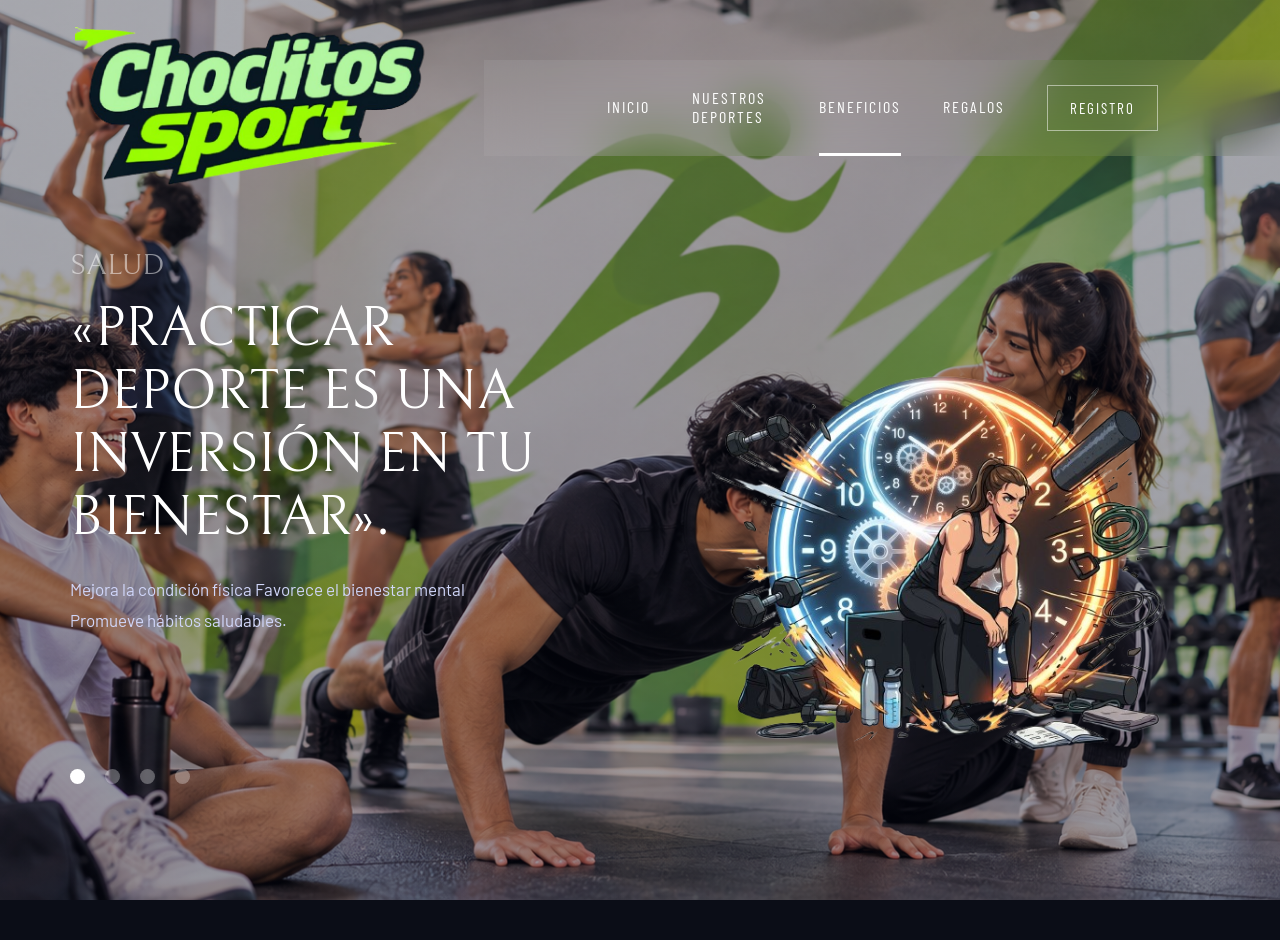
==== beneficios.html @ 15cc4fcd "Add files via upload" ====
<!DOCTYPE html>
<html lang="en">
<head>
  <meta charset="UTF-8">
  <meta name="viewport" content="width=device-width, initial-scale=1.0">
  <meta name="description" content="Explore the universe with Space Tourism.">
  <title>Space Tourism | Crew</title>
  <link rel="preconnect" href="https://fonts.googleapis.com">
  <link rel="preconnect" href="https://fonts.gstatic.com" crossorigin>
  <link href="https://fonts.googleapis.com/css2?family=Barlow+Condensed:wght@400;500;600&family=Bellefair&family=Barlow:wght@400;500&display=swap" rel="stylesheet">
  <link rel="stylesheet" href="assets/css/main.css">
</head>
<body class="crew-page">
  <header class="header">
    <a href="index.html" class="logo" aria-label="Space Tourism - Home">
      <img src="assets/images/logo-choclitos-sport.png" alt="Space Tourism">
    </a>
    <div class="header-line" aria-hidden="true"></div>

    <button class="menu-toggle" id="menuToggle" type="button"
      aria-label="Open navigation" aria-expanded="false" aria-controls="navigation">
      <span></span><span></span><span></span>
    </button>

    <nav class="navigation" id="navigation" aria-label="Main navigation">
      <a href="index.html" data-page="home">   INICIO   </a>
      <a href="deportes.html" data-page="destination">NUESTROS DEPORTES</a>
      <a href="beneficios.html" data-page="crew">BENEFICIOS</a>
      <a href="regalos.html" data-page="technology">REGALOS</a>
      <button class="subscribe-button" id="openSubscribe" type="button">
    REGISTRO
</button>
    </nav>
  </header>
  <main class="inner-page crew-section">
    <div class="crew-content">
      <section class="crew-info">
        <p class="crew-role" id="crewRole">Commander</p>
        <h2 id="crewName">Douglas Hurley</h2>
        <p class="crew-description" id="crewDescription">
          Douglas Gerald Hurley is an American engineer, former Marine Corps pilot
          and former NASA astronaut. He launched into space for the third time as
          commander of Crew Dragon Demo-2.
        </p>
        <div class="crew-controls" aria-label="Choose crew member">
          <button class="crew-dot active" data-crew="0" type="button" aria-label="Douglas Hurley" aria-pressed="true"></button>
          <button class="crew-dot" data-crew="1" type="button" aria-label="Mark Shuttleworth" aria-pressed="false"></button>
          <button class="crew-dot" data-crew="2" type="button" aria-label="Victor Glover" aria-pressed="false"></button>
          <button class="crew-dot" data-crew="3" type="button" aria-label="Anousheh Ansari" aria-pressed="false"></button>
        </div>
      </section>
      <section class="crew-image-container">
        <img src="assets/images/beneficio-salud.png" id="crewImage"
          alt="Douglas Hurley" class="crew-image">
      </section>
    </div>
  </main>
<div class="subscribe-overlay" id="subscribeModal"
     aria-hidden="true">

    <div class="subscribe-modal"
         role="dialog"
         aria-modal="true"
         aria-labelledby="subscribeTitle">

        <button class="close-modal"
                id="closeSubscribe"
                type="button"
                aria-label="Cerrar ventana">
            &times;
        </button>

        <div class="subscribe-content">

            <span class="subscribe-label">
                CHOCLITOS SPORT
            </span>

            <h2 id="subscribeTitle">
                UNETE
            </h2>

            <p>
                Suscribete y reciba su regalo.
            </p>

            <form id="subscribeForm">

                <label for="subscriberEmail">
                    Correo electronico
                </label>

                <input
                    type="email"
                    id="subscriberEmail"
                    name="email"
                    placeholder="choclero@.com"
                    autocomplete="email"
                    required
                >

                <button type="submit" class="submit-subscribe">
                    ACEPTAR
                </button>

                <p id="subscribeMessage"
                   class="subscribe-message"
                   role="status"
                   aria-live="polite">
                </p>

            </form>

            <small>
                Derechos reservados gaaaaaaa
            </small>

        </div>
    </div>
    
<div class="subscribe-overlay" id="verificationModal"
     aria-hidden="true">

    <div class="subscribe-modal"
         role="dialog"
         aria-modal="true"
         aria-labelledby="verificationTitle">

        <button class="close-modal"
                id="closeVerification"
                type="button"
                aria-label="Cerrar ventana">
            &times;
        </button>

        <div class="subscribe-content">

            <span class="subscribe-label">
                CHOCLITOS SPORT
            </span>

            <h2 id="verificationTitle">
                VERIFICA TU CORREO
            </h2>

            <p>
                Hemos enviado un código de verificación
                a tu dirección de correo electrónico.
            </p>

            <form id="verificationForm">

                <label for="verificationCode">
                    CÓDIGO DE VERIFICACIÓN
                </label>

                <input
                    type="text"
                    id="verificationCode"
                    name="code"
                    placeholder="000000"
                    inputmode="numeric"
                    maxlength="6"
                    pattern="[0-9]{6}"
                    autocomplete="one-time-code"
                    required
                >

                <button type="submit" class="submit-subscribe">
                    VERIFICAR CORREO
                </button>
                
<button type="button" id="resendCode" class="submit-subscribe">
    REENVIAR CÓDIGO
</button>


                <p id="verificationMessage"
                   class="subscribe-message"
                   role="status"
                   aria-live="polite">
                </p>
              

            </form>

            <small>
                Tu correo es importante para nosotros.
            </small>

        </div>
    </div>
</div>

</div>
  <script src="assets/js/main.js" defer></script>
</body>
</html>
---- assets/css/main.css ----
@import url("base.css");
@import url("pages.css");
@import url("responsive.css");
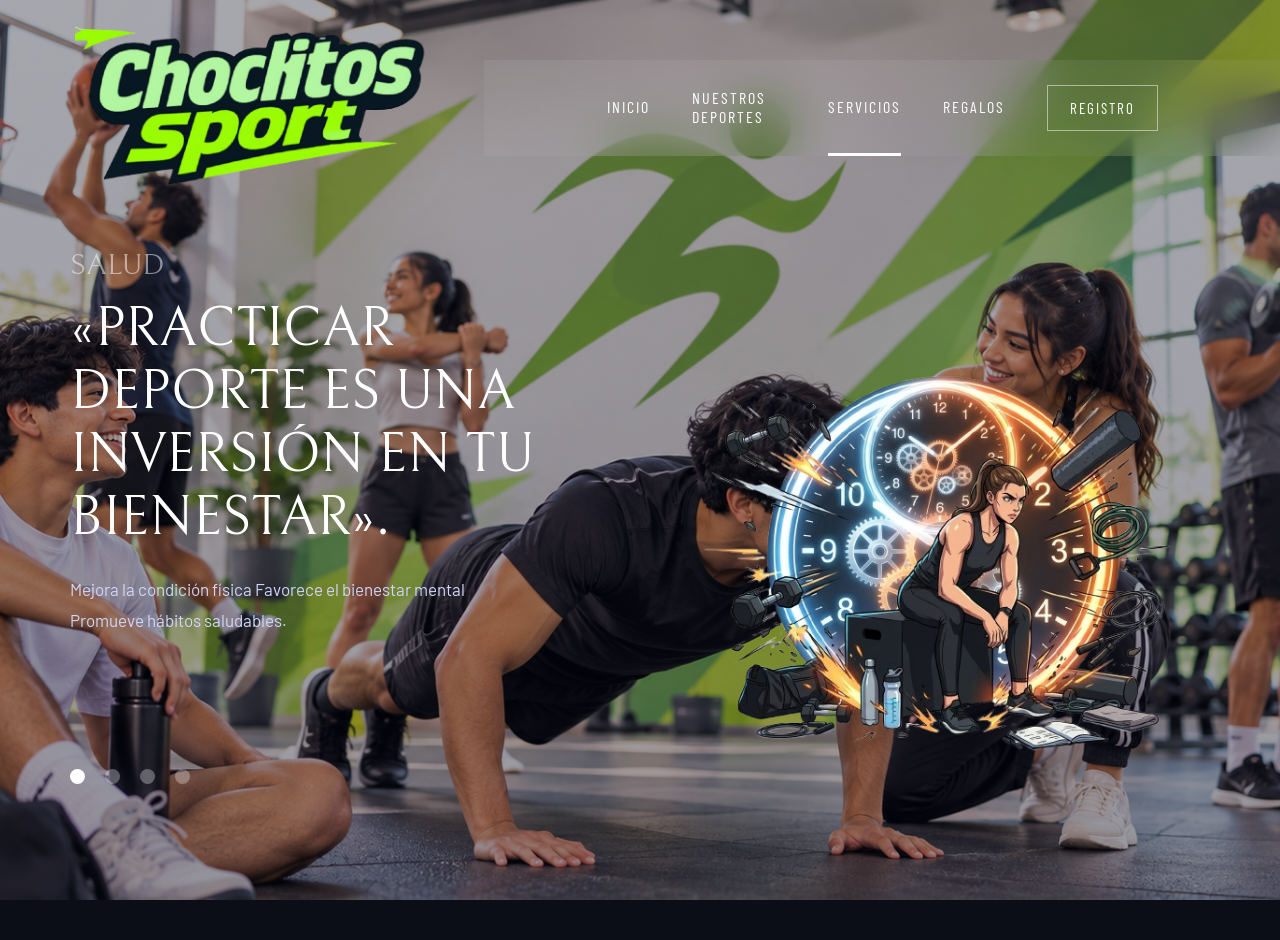
==== commit 94341dbd: "Update beneficios.html" ====
--- a/beneficios.html
+++ b/beneficios.html
@@ -25,7 +25,7 @@
     <nav class="navigation" id="navigation" aria-label="Main navigation">
       <a href="index.html" data-page="home">   INICIO   </a>
       <a href="deportes.html" data-page="destination">NUESTROS DEPORTES</a>
-      <a href="beneficios.html" data-page="crew">BENEFICIOS</a>
+      <a href="beneficios.html" data-page="crew">SERVICIOS</a>
       <a href="regalos.html" data-page="technology">REGALOS</a>
       <button class="subscribe-button" id="openSubscribe" type="button">
     REGISTRO
